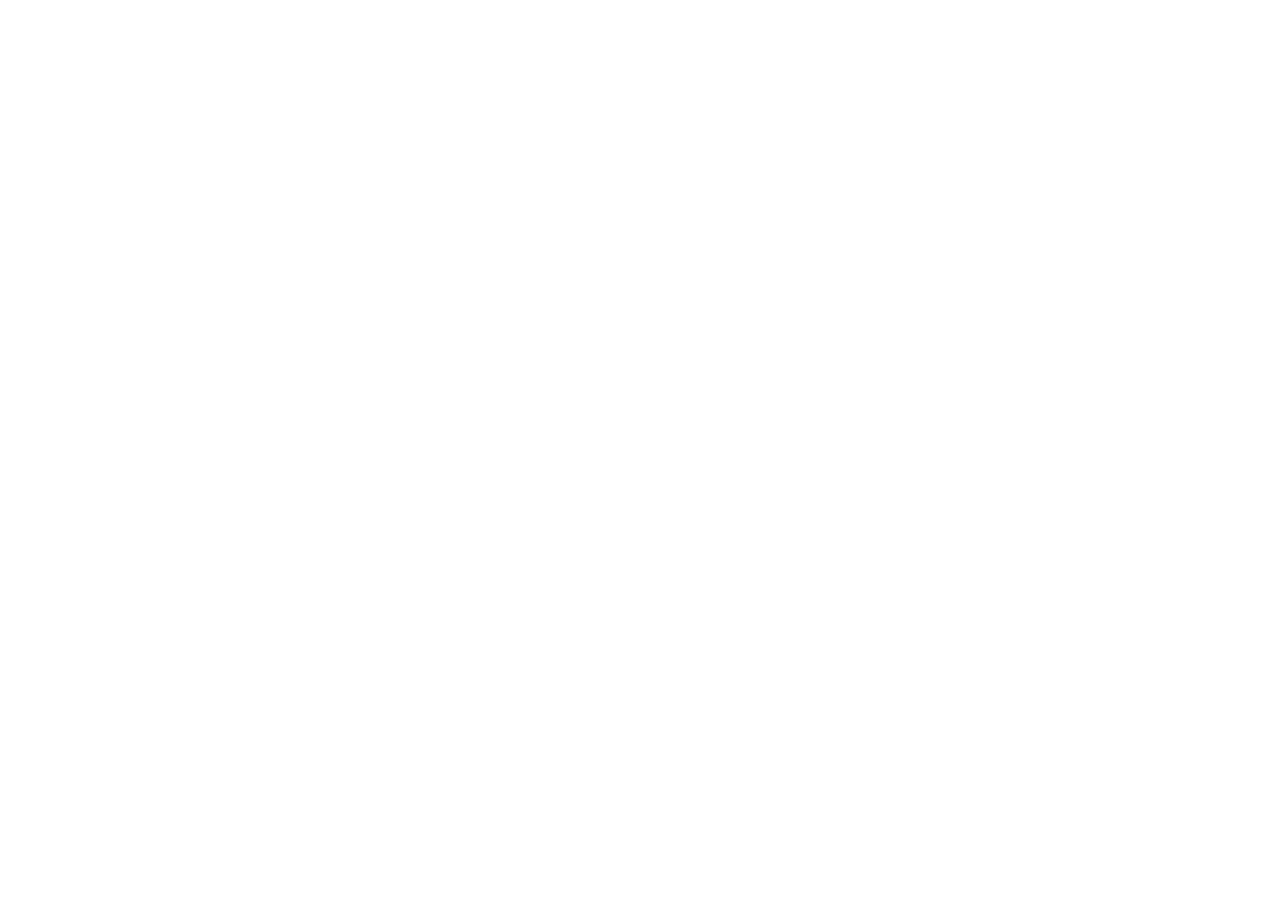
==== flowerbox/index.html @ b061bb6a "Setup flowerbox" ====
<!DOCTYPE html>
<html lang="en">

<head>
    <meta charset="UTF-8">
    <meta name="viewport" content="width=device-width, initial-scale=1.0">
    <link rel="preconnect" href="https://fonts.googleapis.com">
    <link rel="preconnect" href="https://fonts.gstatic.com" crossorigin>
    <link
        href="https://fonts.googleapis.com/css2?family=DM+Sans:opsz,wght@9..40,200;9..40,300;9..40,400&family=Open+Sans:wght@300;400;500;600&display=swap"
        rel="stylesheet">


    <link rel="stylesheet" href="./style.css">
    <title>Flowerbox</title>
</head>

<body>

</body>

</html>
---- flowerbox/style.css ----
body {
  font-family: "DM Sans", sans-serif;
  font-family: "Open Sans", sans-serif;
}
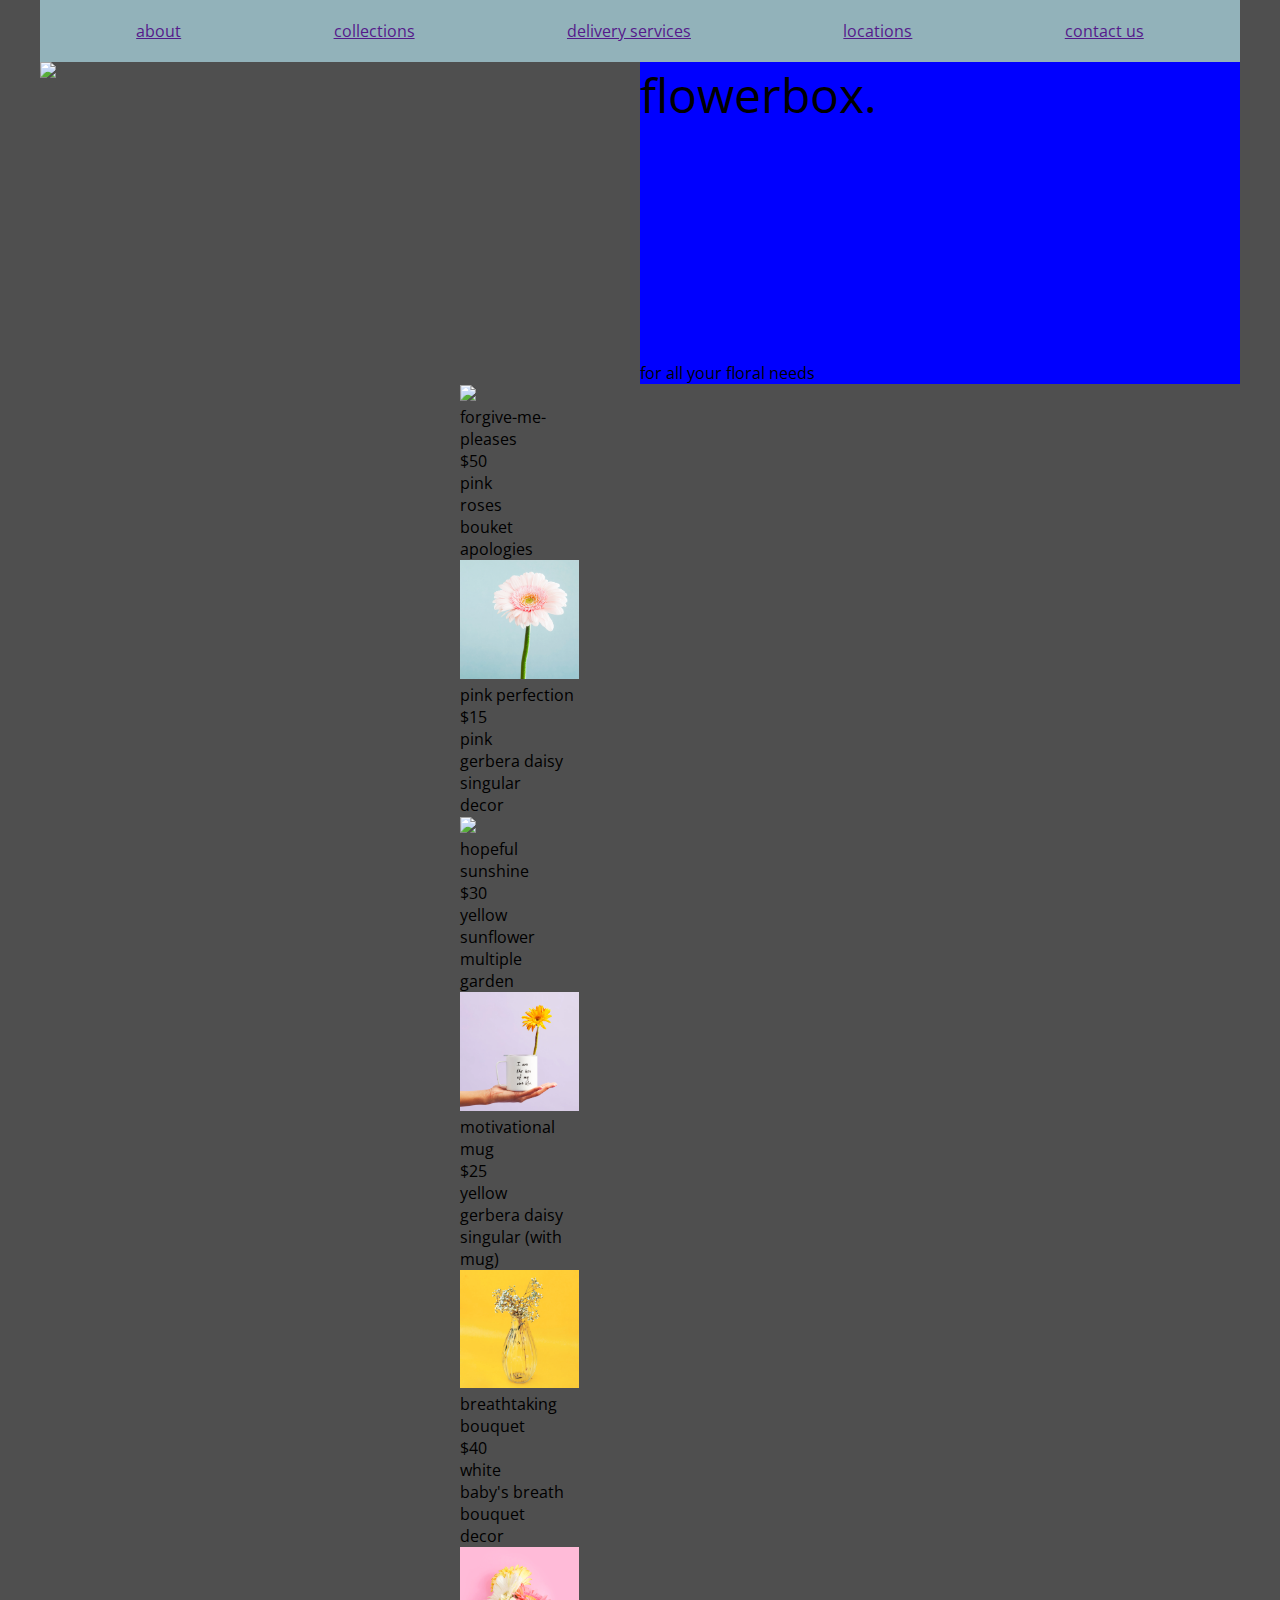
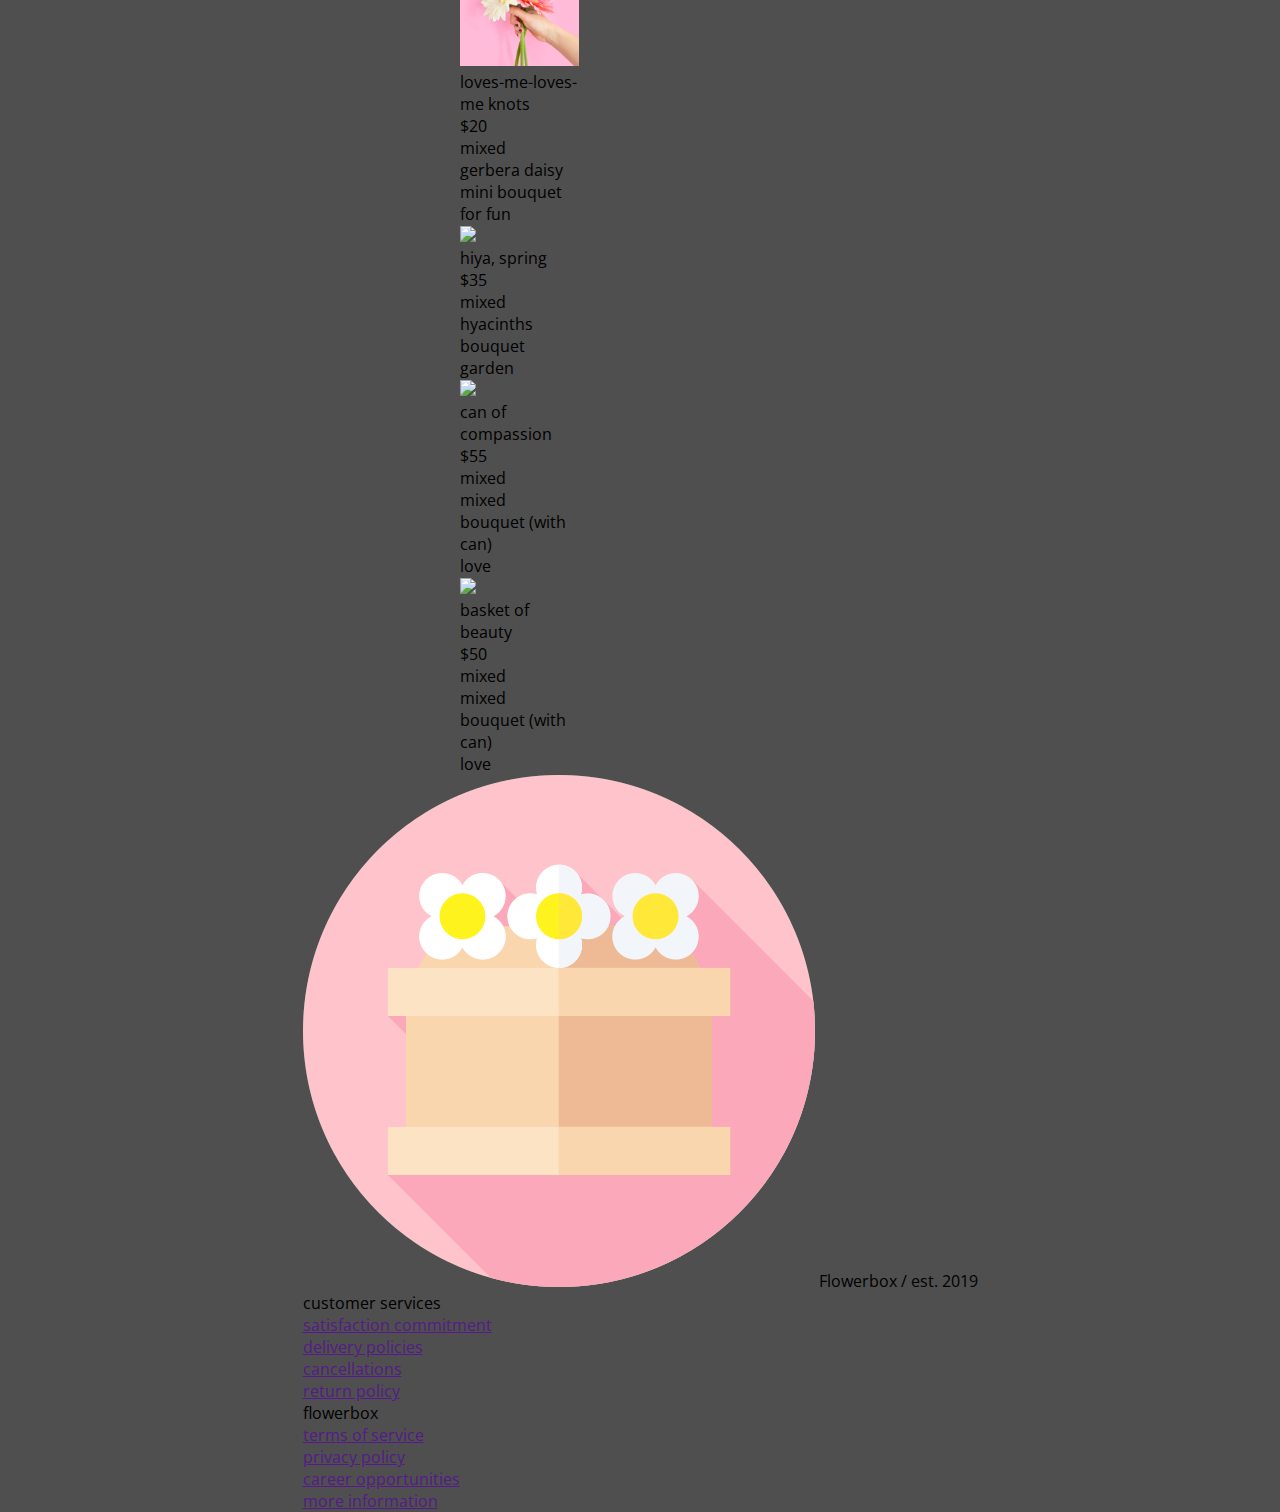
==== commit 9d4bee01: "falling asleep. working on flexbox css. brain ded" ====
--- a/flowerbox/index.html
+++ b/flowerbox/index.html
@@ -9,6 +9,8 @@
     <link
         href="https://fonts.googleapis.com/css2?family=DM+Sans:opsz,wght@9..40,200;9..40,300;9..40,400&family=Open+Sans:wght@300;400;500;600&display=swap"
         rel="stylesheet">
+    <script type="module" src="https://unpkg.com/ionicons@7.1.0/dist/ionicons/ionicons.esm.js"></script>
+    <script nomodule src="https://unpkg.com/ionicons@7.1.0/dist/ionicons/ionicons.js"></script>
 
 
     <link rel="stylesheet" href="./style.css">
@@ -16,6 +18,323 @@
 </head>
 
 <body>
+    <div class="top-container">
+        <div class="nav">
+            <a href="">about</a>
+            <a href="">collections</a>
+            <a href="">delivery services</a>
+            <a href="">locations</a>
+            <a href="">contact us</a>
+        </div>
+        <div class="banner">
+            <img src="./imgs/banner.png">
+            <div class="banner-text">
+                <div class="flowerbox">
+                    flowerbox.
+                </div>
+                <div class="tag-line">
+                    for all your floral needs
+                </div>
+            </div>
+        </div>
+        <div class="products-grid">
+            <div class="product-container">
+                <div class="product-photo">
+                    <img src="./imgs/flower-1.png">
+                    <div class="product-text-container">
+                        <div class="product-name">
+                            forgive-me-pleases
+                        </div>
+                        <div class="price">
+                            $50
+                        </div>
+                    </div>
+                    <div class="product-tags">
+                        <div class="tag">
+                            pink
+                        </div>
+                        <div class="tag">
+                            roses
+                        </div>
+                        <div class="tag">
+                            bouket
+                        </div>
+                        <div class="tag">
+                            apologies
+                        </div>
+                    </div>
+                </div>
+            </div>
+
+            <div class="product-container">
+                <div class="product-photo">
+                    <img src="./imgs/flower-2.png">
+                    <div class="product-text-container">
+                        <div class="product-name">
+                            pink perfection
+                        </div>
+                        <div class="price">
+                            $15
+                        </div>
+                    </div>
+                    <div class="product-tags">
+                        <div class="tag">
+                            pink
+                        </div>
+                        <div class="tag">
+                            gerbera daisy
+                        </div>
+                        <div class="tag">
+                            singular
+                        </div>
+                        <div class="tag">
+                            decor
+                        </div>
+                    </div>
+                </div>
+            </div>
+
+            <div class="product-container">
+                <div class="product-photo">
+                    <img src="./imgs/flower-3.png">
+                    <div class="product-text-container">
+                        <div class="product-name">
+                            hopeful sunshine
+                        </div>
+                        <div class="price">
+                            $30
+                        </div>
+                    </div>
+                    <div class="product-tags">
+                        <div class="tag">
+                            yellow
+                        </div>
+                        <div class="tag">
+                            sunflower
+                        </div>
+                        <div class="tag">
+                            multiple
+                        </div>
+                        <div class="tag">
+                            garden
+                        </div>
+                    </div>
+                </div>
+            </div>
+
+            <div class="product-container">
+                <div class="product-photo">
+                    <img src="./imgs/flower-4.png">
+                    <div class="product-text-container">
+                        <div class="product-name">
+                            motivational mug
+                        </div>
+                        <div class="price">
+                            $25
+                        </div>
+                    </div>
+                    <div class="product-tags">
+                        <div class="tag">
+                            yellow
+                        </div>
+                        <div class="tag">
+                            gerbera daisy
+                        </div>
+                        <div class="tag">
+                            singular (with mug)
+                        </div>
+                    </div>
+                </div>
+            </div>
+
+            <div class="product-container">
+                <div class="product-photo">
+                    <img src="./imgs/flower-5.png">
+                    <div class="product-text-container">
+                        <div class="product-name">
+                            breathtaking bouquet
+                        </div>
+                        <div class="price">
+                            $40
+                        </div>
+                    </div>
+                    <div class="product-tags">
+                        <div class="tag">
+                            white
+                        </div>
+                        <div class="tag">
+                            baby's breath
+                        </div>
+                        <div class="tag">
+                            bouquet
+                        </div>
+                        <div class="tag">
+                            decor
+                        </div>
+                    </div>
+                </div>
+            </div>
+
+            <div class="product-container">
+                <div class="product-photo">
+                    <img src="./imgs/flower-6.png">
+                    <div class="product-text-container">
+                        <div class="product-name">
+                            loves-me-loves-me knots
+                        </div>
+                        <div class="price">
+                            $20
+                        </div>
+                    </div>
+                    <div class="product-tags">
+                        <div class="tag">
+                            mixed
+                        </div>
+                        <div class="tag">
+                            gerbera daisy
+                        </div>
+                        <div class="tag">
+                            mini bouquet
+                        </div>
+                        <div class="tag">
+                            for fun
+                        </div>
+                    </div>
+                </div>
+            </div>
+
+            <div class="product-container">
+                <div class="product-photo">
+                    <img src="./imgs/flower-7.png">
+                    <div class="product-text-container">
+                        <div class="product-name">
+                            hiya, spring
+                        </div>
+                        <div class="price">
+                            $35
+                        </div>
+                    </div>
+                    <div class="product-tags">
+                        <div class="tag">
+                            mixed
+                        </div>
+                        <div class="tag">
+                            hyacinths
+                        </div>
+                        <div class="tag">
+                            bouquet
+                        </div>
+                        <div class="tag">
+                            garden
+                        </div>
+                    </div>
+                </div>
+            </div>
+
+            <div class="product-container">
+                <div class="product-photo">
+                    <img src="./imgs/flower-8.png">
+                    <div class="product-text-container">
+                        <div class="product-name">
+                            can of compassion
+                        </div>
+                        <div class="price">
+                            $55
+                        </div>
+                    </div>
+                    <div class="product-tags">
+                        <div class="tag">
+                            mixed
+                        </div>
+                        <div class="tag">
+                            mixed
+                        </div>
+                        <div class="tag">
+                            bouquet (with can)
+                        </div>
+                        <div class="tag">
+                            love
+                        </div>
+                    </div>
+                </div>
+            </div>
+
+            <div class="product-container">
+                <div class="product-photo">
+                    <img src="./imgs/flower-9.png">
+                    <div class="product-text-container">
+                        <div class="product-name">
+                            basket of beauty
+                        </div>
+                        <div class="price">
+                            $50
+                        </div>
+                    </div>
+                    <div class="product-tags">
+                        <div class="tag">
+                            mixed
+                        </div>
+                        <div class="tag">
+                            mixed
+                        </div>
+                        <div class="tag">
+                            bouquet (with can)
+                        </div>
+                        <div class="tag">
+                            love
+                        </div>
+                    </div>
+                </div>
+            </div>
+        </div>
+        <div class="footer">
+            <div class="logo-container">
+                <img src="./imgs/logo.png">
+                Flowerbox / est. 2019
+                <div class="social-icons">
+                    <ion-icon name="logo-twitter"></ion-icon>
+                    <ion-icon name="logo-facebook"></ion-icon>
+                    <ion-icon name="logo-instagram"></ion-icon>
+                </div>
+            </div>
+            <div class="footer-column">
+                <div class="footer-header">
+                    customer services
+                </div>
+                <div class="footer-link">
+                    <a href="">satisfaction commitment</a>
+                </div>
+                <div class="footer-link">
+                    <a href="">delivery policies</a>
+                </div>
+                <div class="footer-link">
+                    <a href="">cancellations</a>
+                </div>
+                <div class="footer-link">
+                    <a href="">return policy</a>
+                </div>
+            </div>
+            <div class="footer-column">
+                <div class="footer-header">
+                    flowerbox
+                </div>
+                <div class="footer-link">
+                    <a href="">terms of service</a>
+                </div>
+                <div class="footer-link">
+                    <a href="">privacy policy</a>
+                </div>
+                <div class="footer-link">
+                    <a href="">career opportunities</a>
+                </div>
+                <div class="footer-link">
+                    <a href="">more information</a>
+                </div>
+            </div>
+        </div>
+    </div>
+
+
 
 </body>
 
--- a/flowerbox/style.css
+++ b/flowerbox/style.css
@@ -1,4 +1,138 @@
+:root {
+  --DarkerPink: #f0a8bb;
+  --LighterPink: #f9dde0;
+  --Blue: #92b2ba;
+  --Background: whitesmoke;
+  --TagBackground: #eeeeee;
+  --FooterBackground: #eeeeee;
+  --TagText: #777777;
+  --black: #4f4f4f;
+}
+
 body {
   font-family: "DM Sans", sans-serif;
   font-family: "Open Sans", sans-serif;
+
+  background-color: var(--black);
+  margin: 0;
 }
+
+/* div {
+    background-color: #482994;
+    border: 1px solid white; */
+
+/* img {
+  width: 100%;
+} */
+
+.top-container {
+  width: clamp(80px, 95svw, 1200px);
+  display: flex;
+  align-items: center;
+  flex-direction: column;
+  margin: 0 auto;
+}
+
+.nav {
+  background-color: #92b2ba;
+  width: 100%;
+  padding: 20px;
+  display: flex;
+  justify-content: space-around;
+  align-items: center;
+  font-size: calc((1rem * 0.7) * 1vw);
+  box-sizing: border-box;
+}
+
+.banner {
+  display: flex;
+  width: 100%;
+  object-fit: fill;
+  /* position: absolute; */
+  margin: 0;
+}
+
+.banner img {
+  display: flex;
+  object-fit: fill;
+  width: 100%;
+}
+
+.banner-text {
+  display: flex;
+  flex-direction: column;
+  justify-content: center;
+  width: 100%;
+  height: auto;
+  margin: auto;
+
+  background-color: blue;
+  background-image: url(./imgs/banner.png);
+  object-fit: contain;
+}
+
+.flowerbox {
+  display: flex;
+  font-size: 3rem;
+  width: 100%;
+  height: 300px;
+}
+
+.tag-line {
+  display: flex;
+}
+
+.products-grid {
+  display: flex;
+  flex-direction: row;
+  flex-wrap: wrap;
+  width: 30%;
+}
+
+.product-container {
+  width: 100%;
+}
+
+.product-photo {
+  width: 33%;
+}
+
+.product-photo img {
+  width: 100%;
+}
+
+.product-text-container {
+}
+
+.product-name {
+}
+
+.price {
+}
+
+.product-tags {
+}
+
+.tag {
+}
+
+.footer {
+}
+
+.logo-container {
+}
+
+.logo-container img {
+}
+
+.social-icons {
+}
+
+.footer-column {
+}
+
+.footer-header {
+}
+
+.footer-link {
+}
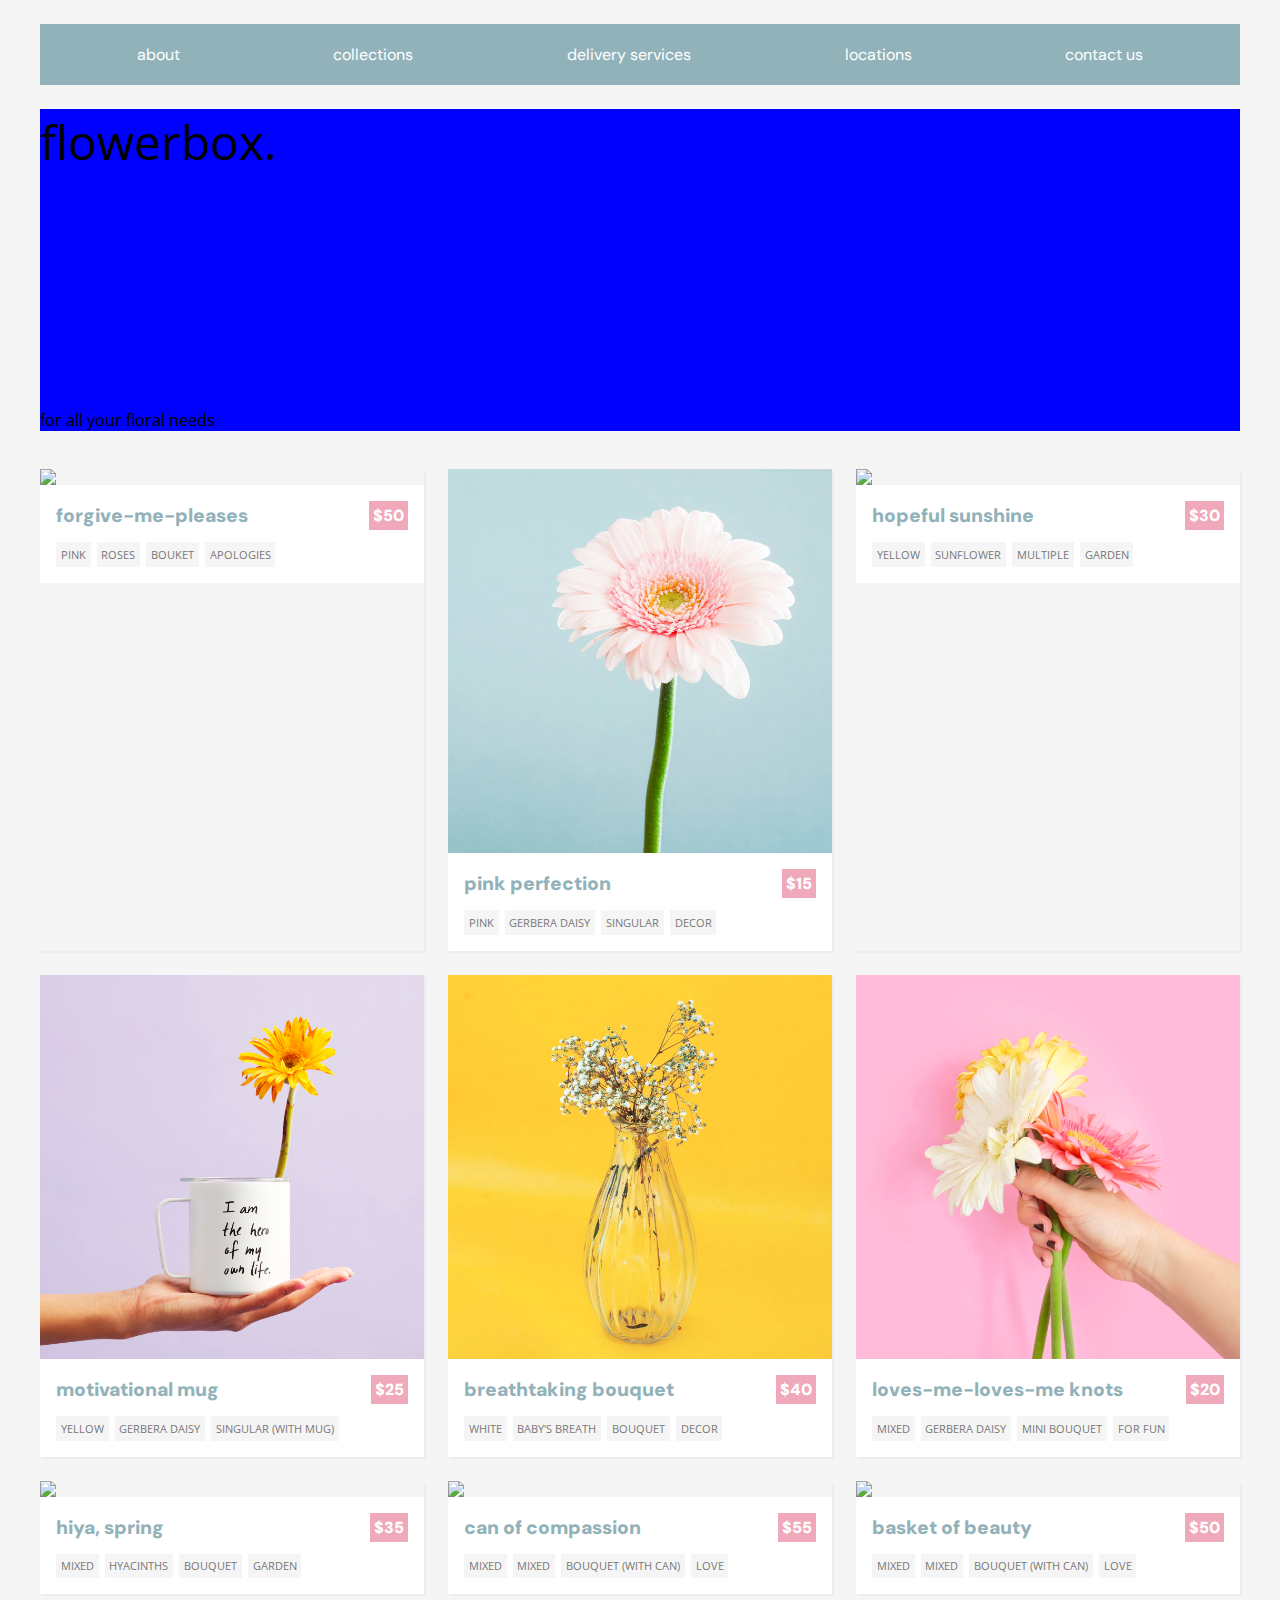
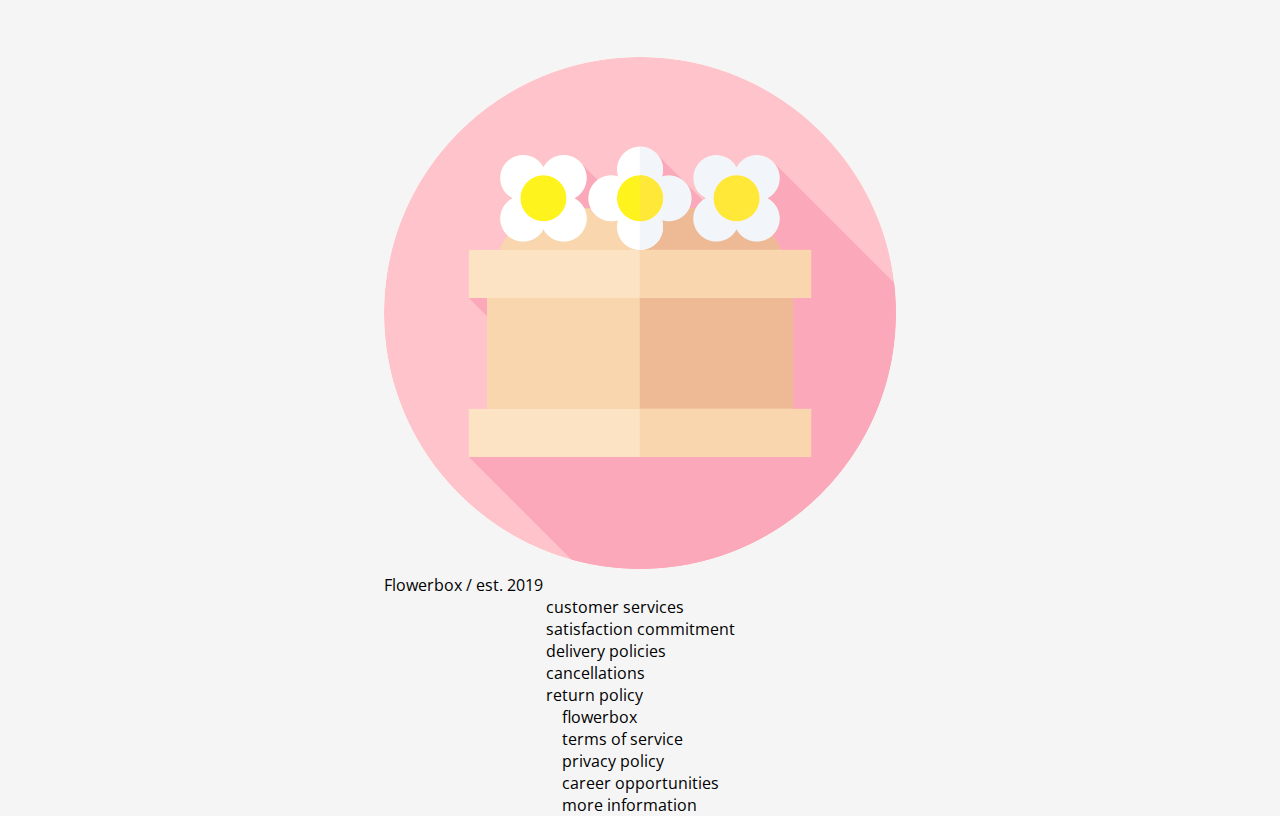
==== commit 56d41eb0: "product area done" ====
--- a/flowerbox/index.html
+++ b/flowerbox/index.html
@@ -27,7 +27,7 @@
             <a href="">contact us</a>
         </div>
         <div class="banner">
-            <img src="./imgs/banner.png">
+            <!-- <img src="./imgs/banner.png"></div> -->
             <div class="banner-text">
                 <div class="flowerbox">
                     flowerbox.
@@ -41,6 +41,8 @@
             <div class="product-container">
                 <div class="product-photo">
                     <img src="./imgs/flower-1.png">
+                </div>
+                <div class="product-bottom">
                     <div class="product-text-container">
                         <div class="product-name">
                             forgive-me-pleases
@@ -66,9 +68,12 @@
                 </div>
             </div>
 
+
             <div class="product-container">
                 <div class="product-photo">
                     <img src="./imgs/flower-2.png">
+                </div>
+                <div class="product-bottom">
                     <div class="product-text-container">
                         <div class="product-name">
                             pink perfection
@@ -94,9 +99,12 @@
                 </div>
             </div>
 
+
             <div class="product-container">
                 <div class="product-photo">
                     <img src="./imgs/flower-3.png">
+                </div>
+                <div class="product-bottom">
                     <div class="product-text-container">
                         <div class="product-name">
                             hopeful sunshine
@@ -125,6 +133,8 @@
             <div class="product-container">
                 <div class="product-photo">
                     <img src="./imgs/flower-4.png">
+                </div>
+                <div class="product-bottom">
                     <div class="product-text-container">
                         <div class="product-name">
                             motivational mug
@@ -150,6 +160,8 @@
             <div class="product-container">
                 <div class="product-photo">
                     <img src="./imgs/flower-5.png">
+                </div>
+                <div class="product-bottom">
                     <div class="product-text-container">
                         <div class="product-name">
                             breathtaking bouquet
@@ -178,6 +190,8 @@
             <div class="product-container">
                 <div class="product-photo">
                     <img src="./imgs/flower-6.png">
+                </div>
+                <div class="product-bottom">
                     <div class="product-text-container">
                         <div class="product-name">
                             loves-me-loves-me knots
@@ -206,6 +220,8 @@
             <div class="product-container">
                 <div class="product-photo">
                     <img src="./imgs/flower-7.png">
+                </div>
+                <div class="product-bottom">
                     <div class="product-text-container">
                         <div class="product-name">
                             hiya, spring
@@ -234,6 +250,8 @@
             <div class="product-container">
                 <div class="product-photo">
                     <img src="./imgs/flower-8.png">
+                </div>
+                <div class="product-bottom">
                     <div class="product-text-container">
                         <div class="product-name">
                             can of compassion
@@ -262,6 +280,8 @@
             <div class="product-container">
                 <div class="product-photo">
                     <img src="./imgs/flower-9.png">
+                </div>
+                <div class="product-bottom">
                     <div class="product-text-container">
                         <div class="product-name">
                             basket of beauty
@@ -290,46 +310,46 @@
         <div class="footer">
             <div class="logo-container">
                 <img src="./imgs/logo.png">
-                Flowerbox / est. 2019
-                <div class="social-icons">
-                    <ion-icon name="logo-twitter"></ion-icon>
-                    <ion-icon name="logo-facebook"></ion-icon>
-                    <ion-icon name="logo-instagram"></ion-icon>
-                </div>
-            </div>
-            <div class="footer-column">
-                <div class="footer-header">
-                    customer services
-                </div>
-                <div class="footer-link">
-                    <a href="">satisfaction commitment</a>
-                </div>
-                <div class="footer-link">
-                    <a href="">delivery policies</a>
-                </div>
-                <div class="footer-link">
-                    <a href="">cancellations</a>
-                </div>
-                <div class="footer-link">
-                    <a href="">return policy</a>
-                </div>
-            </div>
-            <div class="footer-column">
-                <div class="footer-header">
-                    flowerbox
-                </div>
-                <div class="footer-link">
-                    <a href="">terms of service</a>
-                </div>
-                <div class="footer-link">
-                    <a href="">privacy policy</a>
-                </div>
-                <div class="footer-link">
-                    <a href="">career opportunities</a>
-                </div>
-                <div class="footer-link">
-                    <a href="">more information</a>
-                </div>
+            </div>
+            Flowerbox / est. 2019
+            <div class="social-icons">
+                <ion-icon name="logo-twitter"></ion-icon>
+                <ion-icon name="logo-facebook"></ion-icon>
+                <ion-icon name="logo-instagram"></ion-icon>
+            </div>
+        </div>
+        <div class="footer-column">
+            <div class="footer-header">
+                customer services
+            </div>
+            <div class="footer-link">
+                <a href="">satisfaction commitment</a>
+            </div>
+            <div class="footer-link">
+                <a href="">delivery policies</a>
+            </div>
+            <div class="footer-link">
+                <a href="">cancellations</a>
+            </div>
+            <div class="footer-link">
+                <a href="">return policy</a>
+            </div>
+        </div>
+        <div class="footer-column">
+            <div class="footer-header">
+                flowerbox
+            </div>
+            <div class="footer-link">
+                <a href="">terms of service</a>
+            </div>
+            <div class="footer-link">
+                <a href="">privacy policy</a>
+            </div>
+            <div class="footer-link">
+                <a href="">career opportunities</a>
+            </div>
+            <div class="footer-link">
+                <a href="">more information</a>
             </div>
         </div>
     </div>
--- a/flowerbox/style.css
+++ b/flowerbox/style.css
@@ -3,20 +3,24 @@
   --LighterPink: #f9dde0;
   --Blue: #92b2ba;
   --Background: whitesmoke;
-  --TagBackground: #eeeeee;
+  --TagBackground: #f5f5f5;
   --FooterBackground: #eeeeee;
   --TagText: #777777;
   --black: #4f4f4f;
+  --white: #ffffff;
+  --boxShadow: #ededed;
 }
 
 body {
   font-family: "DM Sans", sans-serif;
   font-family: "Open Sans", sans-serif;
 
-  background-color: var(--black);
+  background-color: #f5f5f5;
   margin: 0;
 }
-
+div {
+  margin: 0px;
+}
 /* div {
     background-color: #482994;
     border: 1px solid white; */
@@ -24,6 +28,10 @@
 /* img {
   width: 100%;
 } */
+a:any-link {
+  color: black;
+  text-decoration: none;
+}
 
 .top-container {
   width: clamp(80px, 95svw, 1200px);
@@ -38,10 +46,18 @@
   width: 100%;
   padding: 20px;
   display: flex;
+  flex-direction: row;
   justify-content: space-around;
   align-items: center;
   font-size: calc((1rem * 0.7) * 1vw);
   box-sizing: border-box;
+  font-family: "DM Sans";
+  color: var(--white);
+  margin: 24px 0px;
+}
+
+.nav a:any-link {
+  color: var(--white);
 }
 
 .banner {
@@ -86,34 +102,77 @@
   display: flex;
   flex-direction: row;
   flex-wrap: wrap;
-  width: 30%;
+  justify-content: space-between;
+  align-items: space-around;
+  width: 100%;
+  box-sizing: border-box;
+  margin: 3vw;
 }
 
 .product-container {
-  width: 100%;
+  width: calc((100% - 48px) / 3);
+  box-sizing: border-box;
+  margin-right: 24px;
+  margin-bottom: 24px;
+  box-shadow: 2px 2px var(--boxShadow);
+}
+
+.product-container:nth-child(3n) {
+  margin-right: 0px;
 }
 
 .product-photo {
-  width: 33%;
+  width: 100%;
+  box-sizing: border-box;
+  line-height: 0;
 }
 
 .product-photo img {
   width: 100%;
+  margin: 0px;
+}
+
+.product-bottom {
+  padding: 16px;
+  background-color: var(--white);
+  margin: 0px;
+  height: auto;
 }
 
 .product-text-container {
+  display: flex;
+  justify-content: space-between;
+  align-items: center;
 }
 
 .product-name {
+  font-family: "DM Sans", sans-serif;
+  color: var(--Blue);
+  font-weight: 900;
+  font-size: 1.2rem;
 }
 
 .price {
+  background-color: var(--DarkerPink);
+  padding: 4px;
+  font-weight: 900;
+  color: var(--white);
+  font-family: "DM Sans";
 }
 
 .product-tags {
+  padding-top: 12px;
+  display: flex;
 }
 
 .tag {
+  font-size: 0.7rem;
+  display: flex;
+  background-color: var(--TagBackground);
+  padding: 0.3rem;
+  color: var(--TagText);
+  text-transform: uppercase;
+  margin-right: 1ch;
 }
 
 .footer {
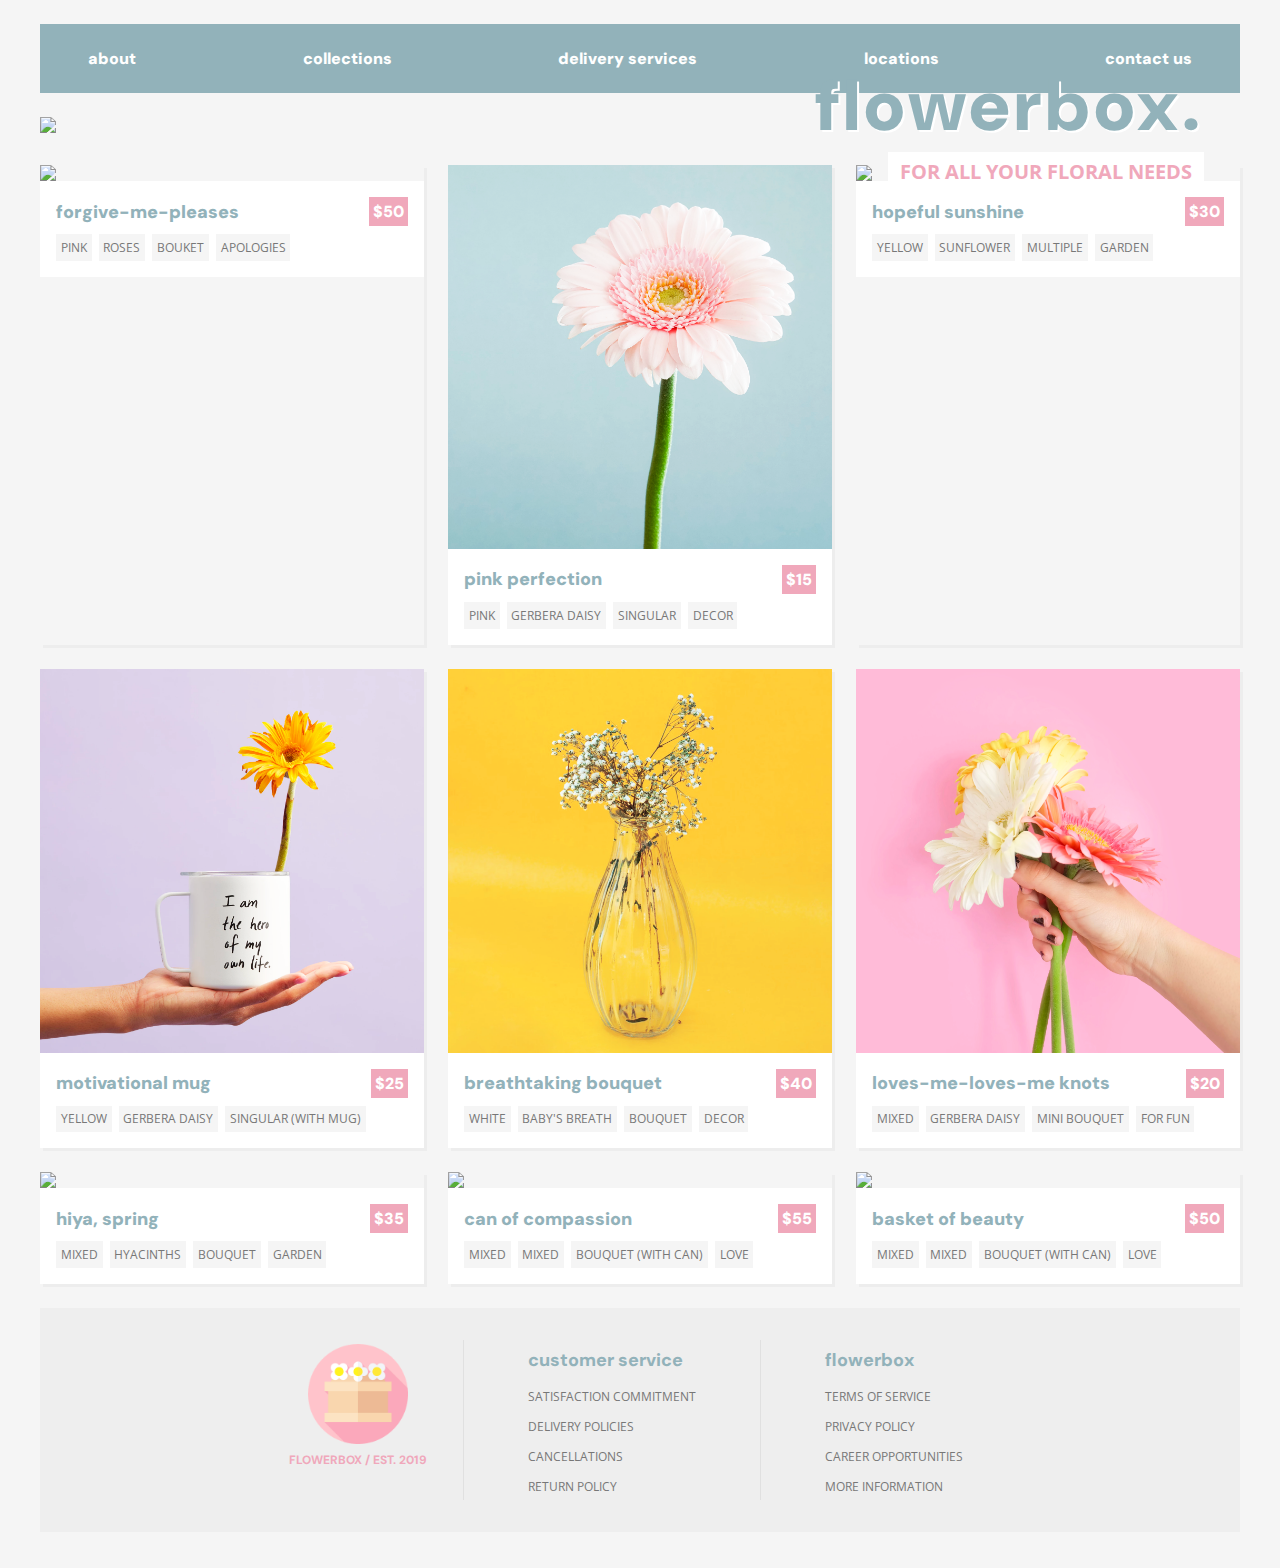
==== commit 32a17a9f: "alignment and font size done. FINISHED" ====
--- a/flowerbox/index.html
+++ b/flowerbox/index.html
@@ -7,7 +7,7 @@
     <link rel="preconnect" href="https://fonts.googleapis.com">
     <link rel="preconnect" href="https://fonts.gstatic.com" crossorigin>
     <link
-        href="https://fonts.googleapis.com/css2?family=DM+Sans:opsz,wght@9..40,200;9..40,300;9..40,400&family=Open+Sans:wght@300;400;500;600&display=swap"
+        href="https://fonts.googleapis.com/css2?family=DM+Sans:opsz,wght@9..40,200;9..40,300;9..40,400;9..40,500;9..40,600;9..40,700;9..40,800;9..40,900;9..40,1000&family=Open+Sans:wght@300;400;500;600;700;800&display=swap"
         rel="stylesheet">
     <script type="module" src="https://unpkg.com/ionicons@7.1.0/dist/ionicons/ionicons.esm.js"></script>
     <script nomodule src="https://unpkg.com/ionicons@7.1.0/dist/ionicons/ionicons.js"></script>
@@ -27,7 +27,7 @@
             <a href="">contact us</a>
         </div>
         <div class="banner">
-            <!-- <img src="./imgs/banner.png"></div> -->
+            <img src="./imgs/banner.png">
             <div class="banner-text">
                 <div class="flowerbox">
                     flowerbox.
@@ -37,6 +37,8 @@
                 </div>
             </div>
         </div>
+
+
         <div class="products-grid">
             <div class="product-container">
                 <div class="product-photo">
@@ -67,8 +69,6 @@
                     </div>
                 </div>
             </div>
-
-
             <div class="product-container">
                 <div class="product-photo">
                     <img src="./imgs/flower-2.png">
@@ -100,6 +100,7 @@
             </div>
 
 
+
             <div class="product-container">
                 <div class="product-photo">
                     <img src="./imgs/flower-3.png">
@@ -307,52 +308,57 @@
                 </div>
             </div>
         </div>
+
+
         <div class="footer">
             <div class="logo-container">
-                <img src="./imgs/logo.png">
-            </div>
-            Flowerbox / est. 2019
-            <div class="social-icons">
-                <ion-icon name="logo-twitter"></ion-icon>
-                <ion-icon name="logo-facebook"></ion-icon>
-                <ion-icon name="logo-instagram"></ion-icon>
+                <img src="./imgs/logo.png" id="logo">
+                <div class="logo-text">
+                    Flowerbox / est. 2019
+                </div>
+                <div class="social-icons">
+                    <ion-icon name="logo-twitter"></ion-icon>
+                    <ion-icon name="logo-facebook"></ion-icon>
+                    <ion-icon name="logo-instagram"></ion-icon>
+                </div>
+            </div>
+
+            <div class="footer-column">
+                <div class="footer-header">
+                    customer service
+                </div>
+                <div class="footer-link">
+                    <a href="">satisfaction commitment</a>
+                </div>
+                <div class="footer-link">
+                    <a href="">delivery policies</a>
+                </div>
+                <div class="footer-link">
+                    <a href="">cancellations</a>
+                </div>
+                <div class="footer-link">
+                    <a href="">return policy</a>
+                </div>
+            </div>
+            <div class="footer-column">
+                <div class="footer-header">
+                    flowerbox
+                </div>
+                <div class="footer-link">
+                    <a href="">terms of service</a>
+                </div>
+                <div class="footer-link">
+                    <a href="">privacy policy</a>
+                </div>
+                <div class="footer-link">
+                    <a href="">career opportunities</a>
+                </div>
+                <div class="footer-link">
+                    <a href="">more information</a>
+                </div>
             </div>
         </div>
-        <div class="footer-column">
-            <div class="footer-header">
-                customer services
-            </div>
-            <div class="footer-link">
-                <a href="">satisfaction commitment</a>
-            </div>
-            <div class="footer-link">
-                <a href="">delivery policies</a>
-            </div>
-            <div class="footer-link">
-                <a href="">cancellations</a>
-            </div>
-            <div class="footer-link">
-                <a href="">return policy</a>
-            </div>
-        </div>
-        <div class="footer-column">
-            <div class="footer-header">
-                flowerbox
-            </div>
-            <div class="footer-link">
-                <a href="">terms of service</a>
-            </div>
-            <div class="footer-link">
-                <a href="">privacy policy</a>
-            </div>
-            <div class="footer-link">
-                <a href="">career opportunities</a>
-            </div>
-            <div class="footer-link">
-                <a href="">more information</a>
-            </div>
-        </div>
-    </div>
+
 
 
 
--- a/flowerbox/style.css
+++ b/flowerbox/style.css
@@ -44,10 +44,11 @@
 .nav {
   background-color: #92b2ba;
   width: 100%;
-  padding: 20px;
+  padding: 24px 48px;
+  font-weight: 900;
   display: flex;
   flex-direction: row;
-  justify-content: space-around;
+  justify-content: space-between;
   align-items: center;
   font-size: calc((1rem * 0.7) * 1vw);
   box-sizing: border-box;
@@ -64,8 +65,9 @@
   display: flex;
   width: 100%;
   object-fit: fill;
-  /* position: absolute; */
   margin: 0;
+  position: relative;
+  margin-bottom: 32px;
 }
 
 .banner img {
@@ -75,30 +77,37 @@
 }
 
 .banner-text {
+  position: absolute;
   display: flex;
   flex-direction: column;
   justify-content: center;
-  width: 100%;
-  height: auto;
-  margin: auto;
-
-  background-color: blue;
-  background-image: url(./imgs/banner.png);
-  object-fit: contain;
+  align-items: end;
+  width: 100%;
+  height: 100%;
 }
 
 .flowerbox {
-  display: flex;
-  font-size: 3rem;
-  width: 100%;
-  height: 300px;
+  font-size: 72px;
+  font-weight: 900;
+  font-family: "DM Sans";
+  margin-right: 36px;
+  letter-spacing: 4px;
+  color: var(--Blue);
+  text-shadow: 2px 2px var(--white);
 }
 
 .tag-line {
-  display: flex;
+  margin-right: 36px;
+  padding: 6px 12px;
+  background-color: var(--white);
+  text-transform: uppercase;
+  font-size: 20px;
+  font-weight: 700;
+  color: var(--DarkerPink);
 }
 
 .products-grid {
+  display: hide;
   display: flex;
   flex-direction: row;
   flex-wrap: wrap;
@@ -106,7 +115,6 @@
   align-items: space-around;
   width: 100%;
   box-sizing: border-box;
-  margin: 3vw;
 }
 
 .product-container {
@@ -114,7 +122,7 @@
   box-sizing: border-box;
   margin-right: 24px;
   margin-bottom: 24px;
-  box-shadow: 2px 2px var(--boxShadow);
+  box-shadow: 3px 3px var(--boxShadow);
 }
 
 .product-container:nth-child(3n) {
@@ -149,7 +157,7 @@
   font-family: "DM Sans", sans-serif;
   color: var(--Blue);
   font-weight: 900;
-  font-size: 1.2rem;
+  font-size: 18px;
 }
 
 .price {
@@ -161,12 +169,12 @@
 }
 
 .product-tags {
-  padding-top: 12px;
+  padding-top: 8px;
   display: flex;
 }
 
 .tag {
-  font-size: 0.7rem;
+  font-size: 12px;
   display: flex;
   background-color: var(--TagBackground);
   padding: 0.3rem;
@@ -176,22 +184,64 @@
 }
 
 .footer {
+  width: 100%;
+  display: flex;
+  flex-direction: row;
+  justify-content: center;
+  background-color: var(--FooterBackground);
+  margin-bottom: 36px;
 }
 
 .logo-container {
+  padding: 36px;
+  text-align: center;
+  font-family: "DM Sans";
+  font-weight: 900;
+  text-transform: uppercase;
+  color: var(--DarkerPink);
+  /* border: 1px solid blue; */
+  display: flex;
+  flex-direction: column;
+  align-items: center;
 }
 
 .logo-container img {
+  object-fit: contain;
+  width: 100px;
+}
+
+.logo-text {
+  font-weight: 700;
+  margin: 8px 0px;
+  font-size: 12px;
 }
 
 .social-icons {
+  color: var(--Blue);
 }
 
 .footer-column {
+  /* width: 20%; */
+  padding: 0px 64px;
+  font-family: "Open Sans";
+  border-left: 1px solid #e0e0e0;
+  margin: 32px 0px;
 }
 
 .footer-header {
+  font-family: "DM sans";
+  color: var(--Blue);
+  font-weight: 800;
+  font-size: 18px;
+  padding: 8px 0px;
 }
 
 .footer-link {
-}
+  padding: 4px 0px;
+}
+
+.footer-link a {
+  text-transform: uppercase;
+  color: var(--TagText);
+  font-size: 12px;
+}
